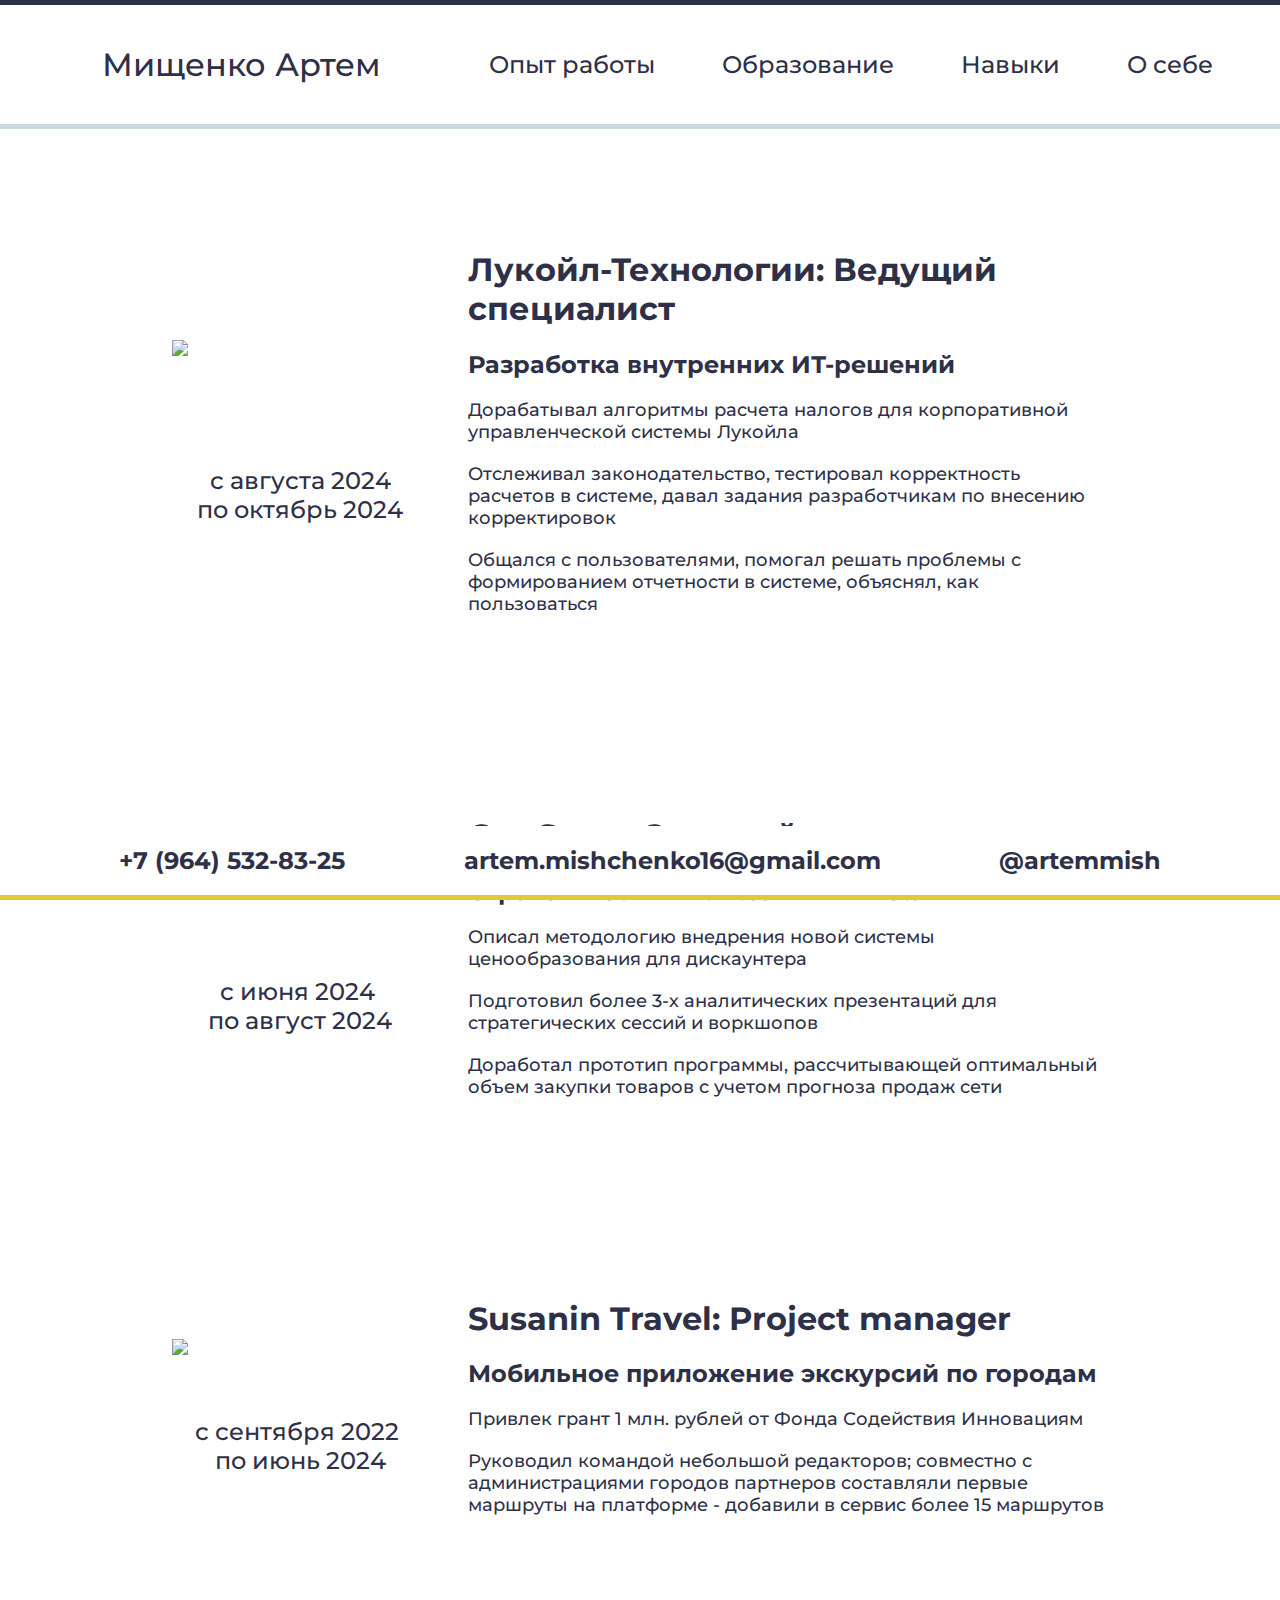
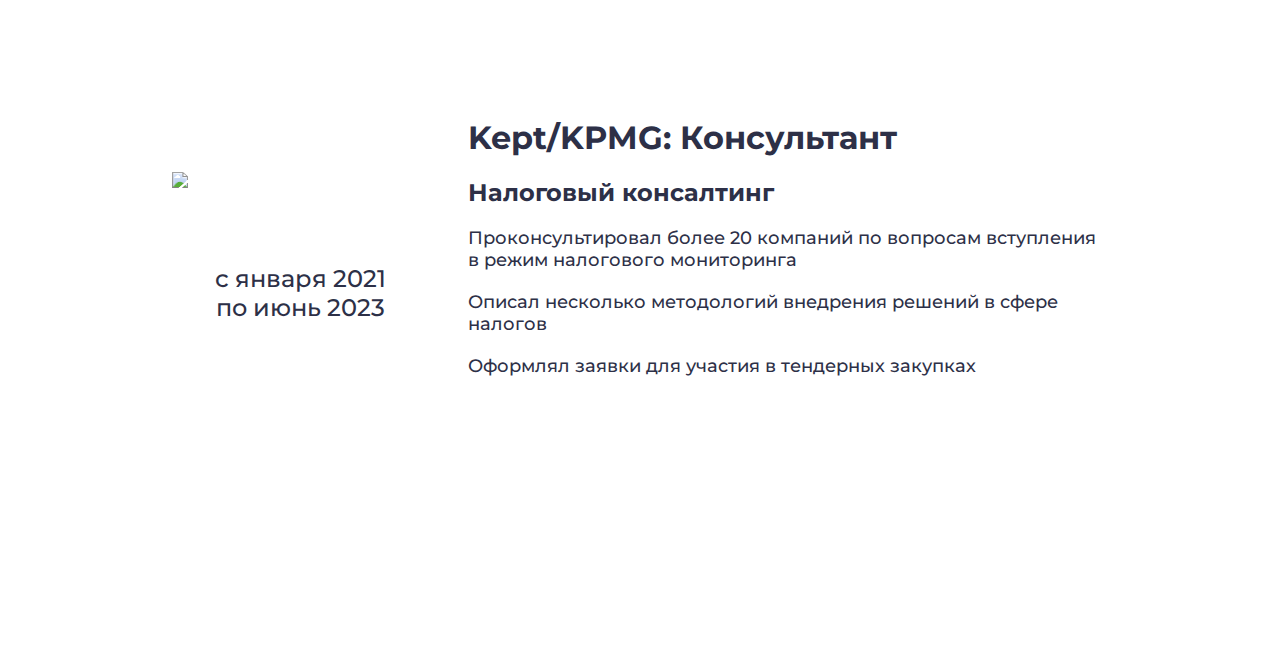
==== index.html @ 704f335e "First page" ====
<!DOCTYPE html>
<html lang="ru">
    <head>
        <meta charset="UTF-8">
        <meta name="viewport" content="width=device-width, initial-scale=1.0">
        <title> Artem Mishchenko CV </title>
        <link rel="stylesheet" href="styles.css">
        <script src="script.js" defer></script>
        <link rel="preconnect" href="https://fonts.googleapis.com">
        <link rel="preconnect" href="https://fonts.gstatic.com" crossorigin>
        <link href="https://fonts.googleapis.com/css2?family=Montserrat:ital,wght@0,100..900;1,100..900&display=swap" rel="stylesheet">
    </head>
    <body>
        <header>
            <div class="top_blue_strip"></div> 
            <menu>
                <my_name class="my_name">
                    Мищенко Артем
                </my_name>
                <nav class="navigation">
                    <page>
                        Опыт работы
                    </page>
                    <page>
                        Образование
                    </page>
                    <page>
                        Навыки
                    </page>
                    <page>
                        О себе
                    </page>
                </nav>
            </menu>
            <div class="bottom_blue_strip"></div>
        </header>
        <info>
            <div class="work_exp">
                <div class="date">
                    <image src="images\Lukoil_company_logo.svg.png" class="company_logo">
                    </image>
                    <period_of_work>
                        c августа 2024 <br> по октябрь 2024
                    </period_of_work>
                </div>
                <div class="Work_descr">
                    <h1>Лукойл-Технологии: Ведущий специалист</h1>
                    <h2>Разработка внутренних ИТ-решений</h2>
                    <ul>
                        <li>Дорабатывал алгоритмы расчета налогов для корпоративной управленческой системы Лукойла
                        </li>
                        <li>Отслеживал законодательство, тестировал корректность расчетов в системе, давал задания разработчикам по внесению корректировок
                        </li>
                        <li>Общался с пользователями, помогал решать проблемы с формированием отчетности в системе, объяснял, как пользоваться
                        </li>
                    </ul>
                </div>
            </div>
            <div class="work_exp">
                <div class="date">
                    <image src="images\one_story_logo.png" class="company_logo">
                    </image>
                    <period_of_work>
                        с июня 2024 ­<br> по август 2024
                    </period_of_work>
                </div>
                <div class="Work_descr">
                    <h1>OneStory: Старший аналитик</h1>
                    <h2>Стратегический консалтинг в Retail</h2>
                    <ul>
                        <li>Описал методологию внедрения новой системы ценообразования для дискаунтера</li>
                        <li>Подготовил более 3-х аналитических презентаций для стратегических сессий и  воркшопов</li>
                        <li>Доработал прототип программы, рассчитывающей оптимальный объем закупки товаров с учетом прогноза продаж сети</li>
                    </ul>
                </div>
            </div>
            <div class="work_exp">
                <div class="date">
                    <image src="images\susanin_logo.png" class="company_logo">
                    </image>
                    <period_of_work>
                        с сентября 2022 ­<br> по июнь 2024
                    </period_of_work>
                </div>
                <div class="Work_descr">
                    <h1>Susanin Travel: Project manager</h1>
                    <h2>Мобильное приложение экскурсий по городам</h2>
                    <ul>
                        <li>Привлек грант 1 млн. рублей от Фонда Содействия Инновациям
                        </li>
                        <li>Руководил командой небольшой редакторов; совместно с администрациями городов партнеров составляли первые маршруты на платформе - добавили в сервис более 15 маршрутов
                        </li>
                    </ul>
                </div>
            </div>
            <div class="work_exp">
                <div class="date">
                    <image src="images\KPMG_logo.svg.png" class="company_logo">
                    </image>
                    <period_of_work>
                        с января 2021 <br>по июнь 2023
                    </period_of_work>
                </div>
                <div class="Work_descr">
                    <h1>Kept/KPMG: Консультант</h1>
                    <h2>Налоговый консалтинг</h2>
                    <ul>
                        <li>Проконсультировал более 20 компаний по вопросам вступления в режим налогового мониторинга
                        </li>
                        <li>Описал несколько методологий внедрения решений в сфере налогов
                        </li>
                        <li>Оформлял заявки для участия в тендерных закупках
                        </li>
                    </ul>
                </div>
            </div>
        </info>
        <div class="footer">
            <div class="contacts">
                <div class="contacts2">
                    <h2>+7 (964) 532-83-25</h2>
                </div>
                <div class="contacts2">
                    <h2>artem.mishchenko16@gmail.com</h2></div>
                <div class="contacts2">
                    <h2>@artemmish</h2>
                </div>
            </div>
            <div class="yellow_line">
            </yellow_line>
        </div>
    </body>
</html>
---- styles.css ----
body {
    margin: 0;
    font-family: "Montserrat", sans-serif;
    color:#2D3047;
    font-style: normal;
    font-weight: 500;
    padding-bottom: 200px;
}
header {
    position: sticky;
    background-color: white;
    top: 0;
    height: fit-content;
}
.top_blue_strip {
    height: 5px; /* Высота полоски */
    background-color: #2D3047; /* Синий цвет */
}
.bottom_blue_strip {
    height: 5px; /* Высота полоски */
    background-color: #93B7BE;
    opacity: 50%; /* Синий цвет */
}
menu {
    display: flex;
    margin-top: 40px;
    margin-bottom: 40px;
    align-content: center;
}
my_name {
    font-size: 32px;
    text-align: left;
    margin-left: 20px;
    flex-grow: 1;
    text-align: center;
}
nav {
    font-size: 24px;
    display: flex;
    flex-direction: row;
    justify-content: space-evenly;
    align-content: center;
    flex-grow: 4;
}
page {
    align-content: center;
    text-align: center;
}
div.work_exp {
    display: grid;
    grid-template-columns: 20% 50%;
    gap: 10px;
    justify-content: center;
    column-gap: 40px;
    padding-top: 100px;
    padding-bottom: 60px;
}
div.date {
    justify-content: space-evenly;
    display: flex;
    flex-direction: column;
    text-align: center;
    font-size: 24px;
}
h1 {
    font-size: 32px;
    font-style: normal;
    color: #2D3047;
}
h2 {
    font-size: 24px;
    font-style: normal;
}
.company_logo {
    align-self: center;
    height: auto;
    width: 100%;
}
ul {
    list-style-type: none;
    padding: 0;
    margin: 0;
    font-size: 18px;
}
li {
    padding-bottom: 20px;
}
.footer {
    position: fixed;
    height: auto;
    bottom: 0px;
    left: 0;
    width:100%;
    background-color: white;
}
.contacts {
    display: flex;
    justify-content: space-evenly;
}
.yellow_line {
    height: 5px;
    width: 100%;
    background-color: #E0CA3C;
    left: 0;
}
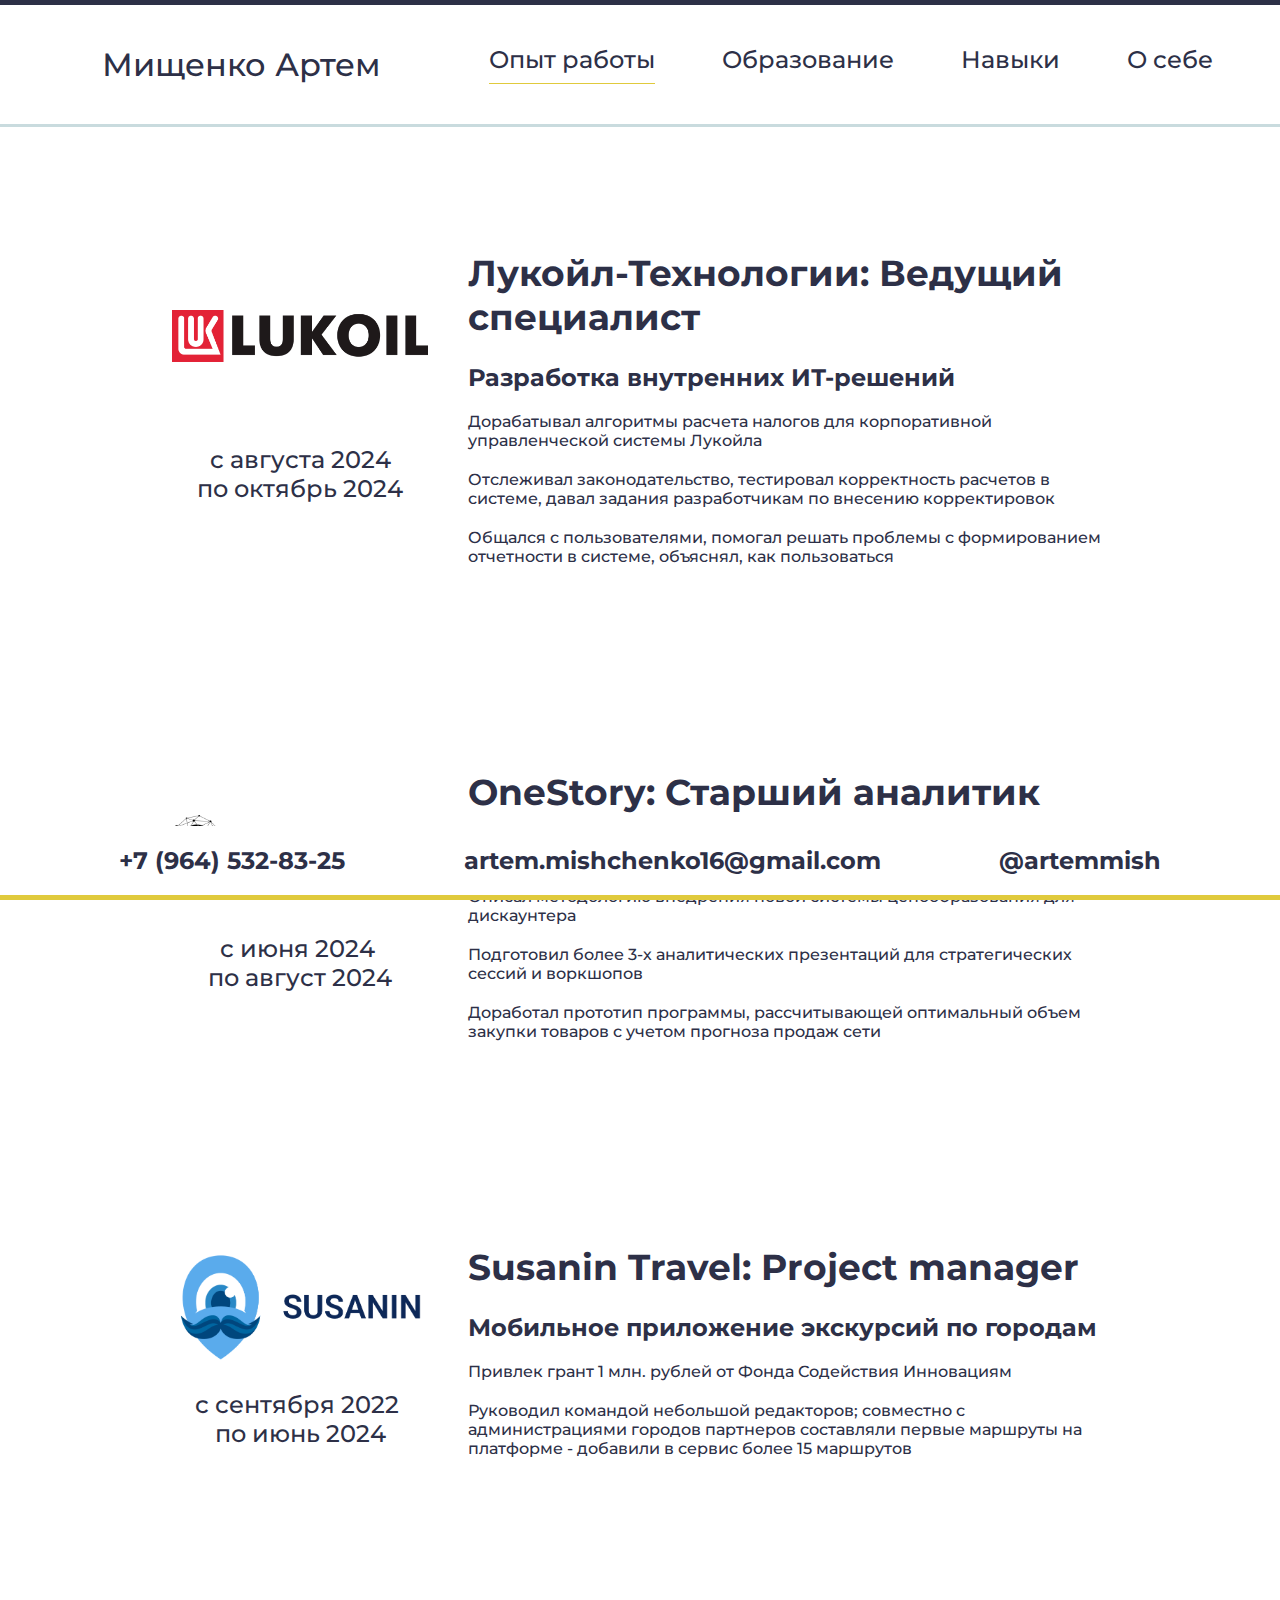
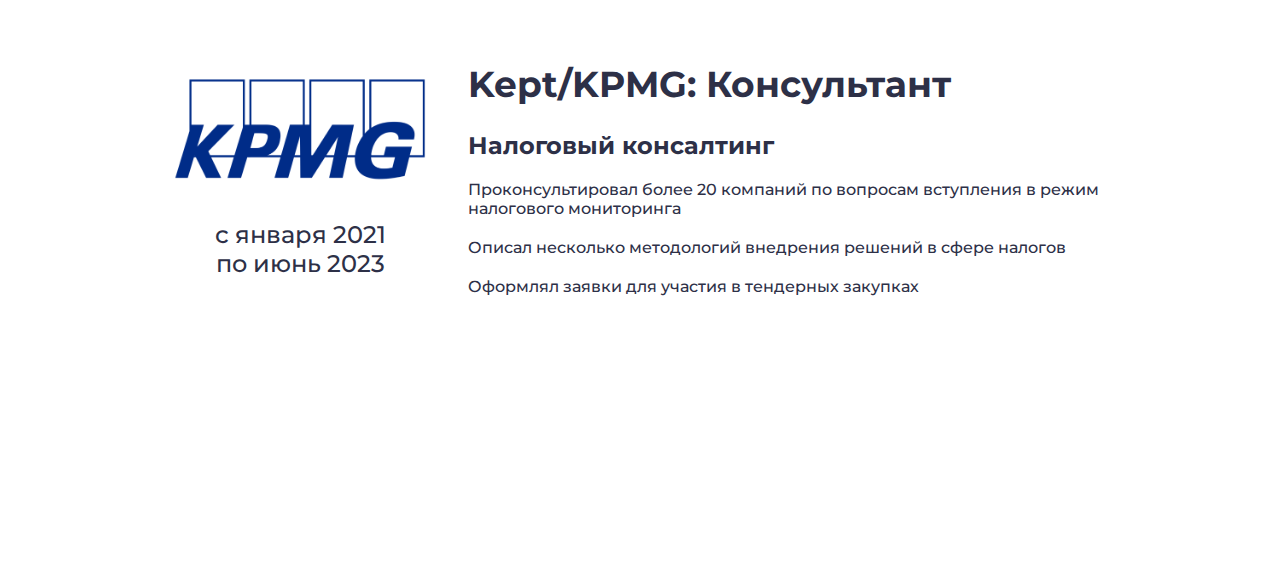
==== commit 27367cc3: "начал делать образование" ====
--- a/index.html
+++ b/index.html
@@ -18,18 +18,22 @@
                     Мищенко Артем
                 </my_name>
                 <nav class="navigation">
-                    <page>
-                        Опыт работы
-                    </page>
-                    <page>
-                        Образование
-                    </page>
-                    <page>
+                    <div class="active page">
+                        <a href="index.html">
+                            Опыт работы
+                        </a>
+                    </div>
+                    <div class="page">
+                        <a href="education.html">
+                            Образование
+                        </a>
+                    </div>
+                    <div class="page">
                         Навыки
-                    </page>
-                    <page>
+                    </div>
+                    <div class="page">
                         О себе
-                    </page>
+                    </div>
                 </nav>
             </menu>
             <div class="bottom_blue_strip"></div>
--- a/styles.css
+++ b/styles.css
@@ -17,7 +17,7 @@
     background-color: #2D3047; /* Синий цвет */
 }
 .bottom_blue_strip {
-    height: 5px; /* Высота полоски */
+    height: 3px; /* Высота полоски */
     background-color: #93B7BE;
     opacity: 50%; /* Синий цвет */
 }
@@ -42,10 +42,6 @@
     align-content: center;
     flex-grow: 4;
 }
-page {
-    align-content: center;
-    text-align: center;
-}
 div.work_exp {
     display: grid;
     grid-template-columns: 20% 50%;
@@ -63,7 +59,7 @@
     font-size: 24px;
 }
 h1 {
-    font-size: 32px;
+    font-size: 36px;
     font-style: normal;
     color: #2D3047;
 }
@@ -80,7 +76,7 @@
     list-style-type: none;
     padding: 0;
     margin: 0;
-    font-size: 18px;
+    font-size: 16px;
 }
 li {
     padding-bottom: 20px;
@@ -103,3 +99,30 @@
     background-color: #E0CA3C;
     left: 0;
 }
+.page {
+    box-sizing: border-box;
+    border: 1px;
+}
+.active {
+    border-bottom: #E0CA3C solid 1px;
+}
+.page:hover {
+    border-bottom: #E0CA3C solid 3px;
+}
+a {
+    text-decoration: none;
+    color: inherit;
+}
+div.education {
+    width: 100%;
+    display: flex;
+    gap: 20px;
+    align-items: center;
+}
+image {
+    width: 400px;
+    height: auto;
+}
+.edu_info{
+    flex:2;
+}